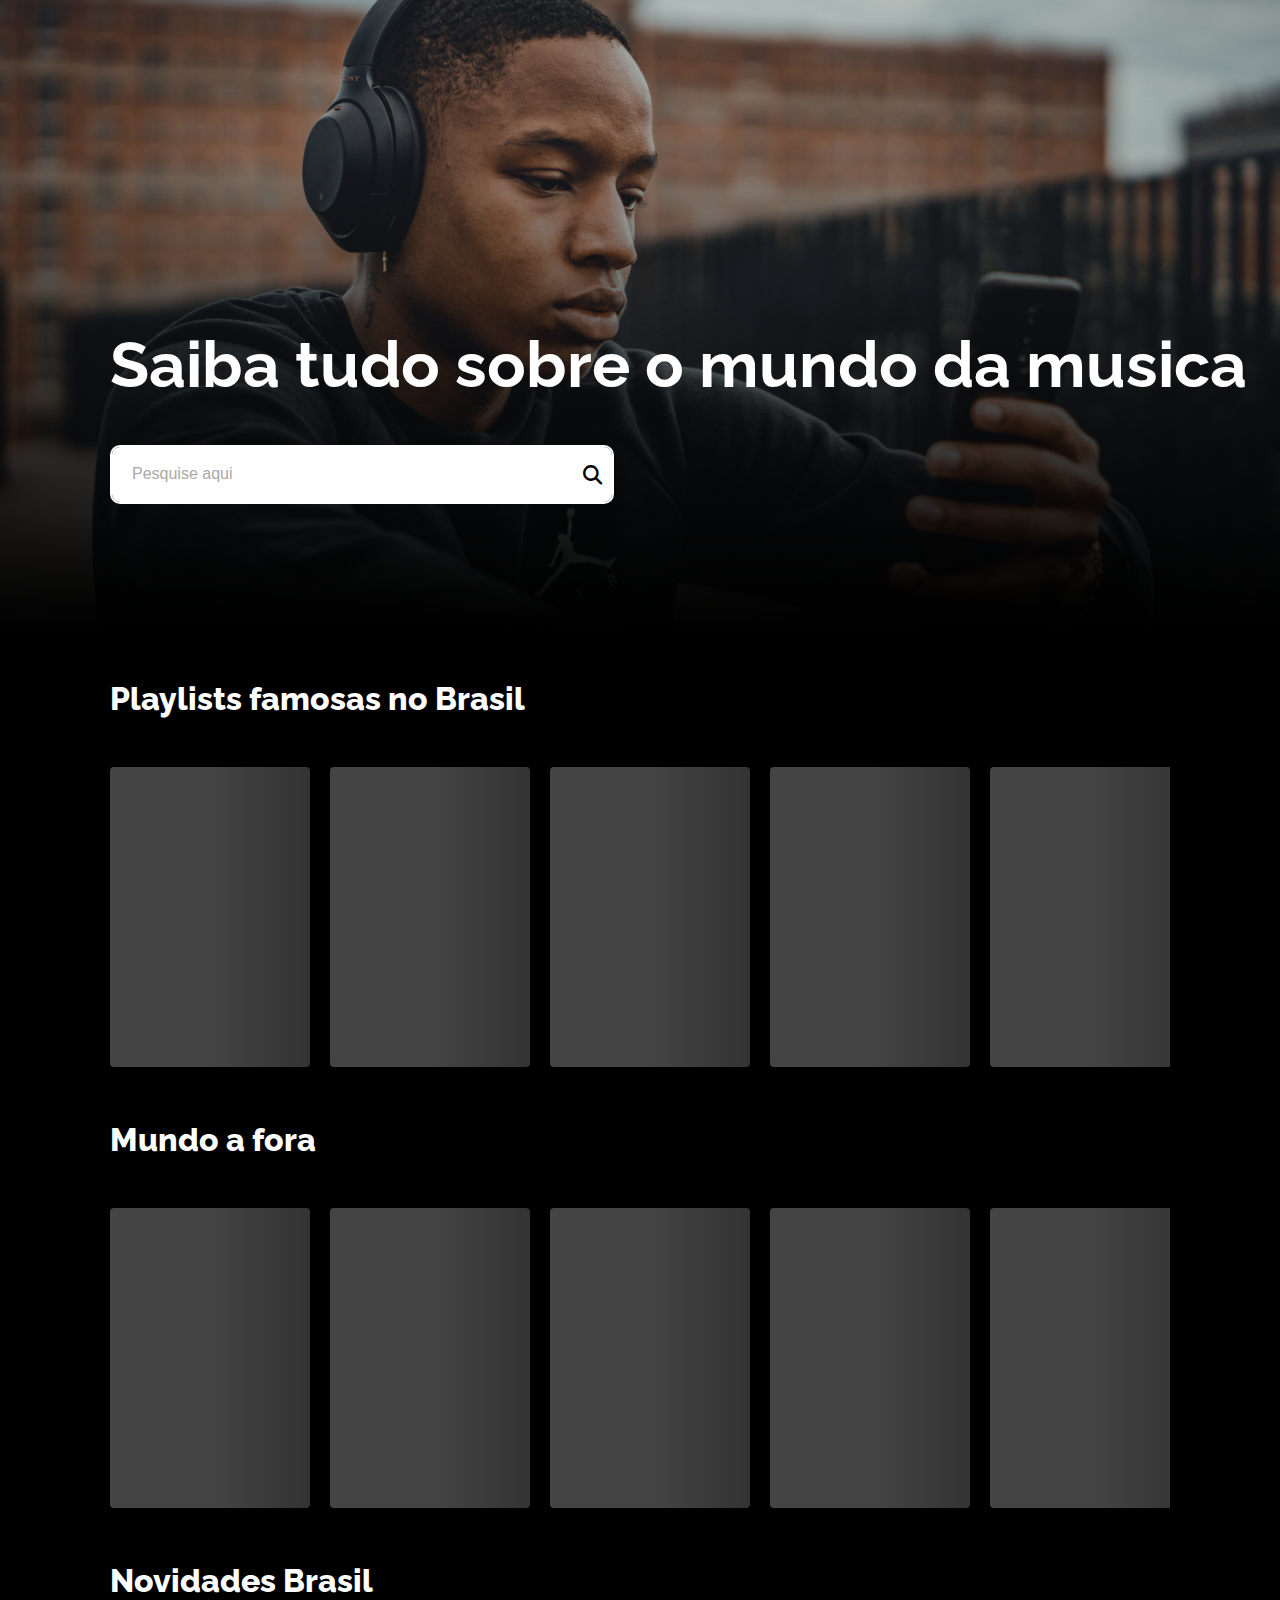
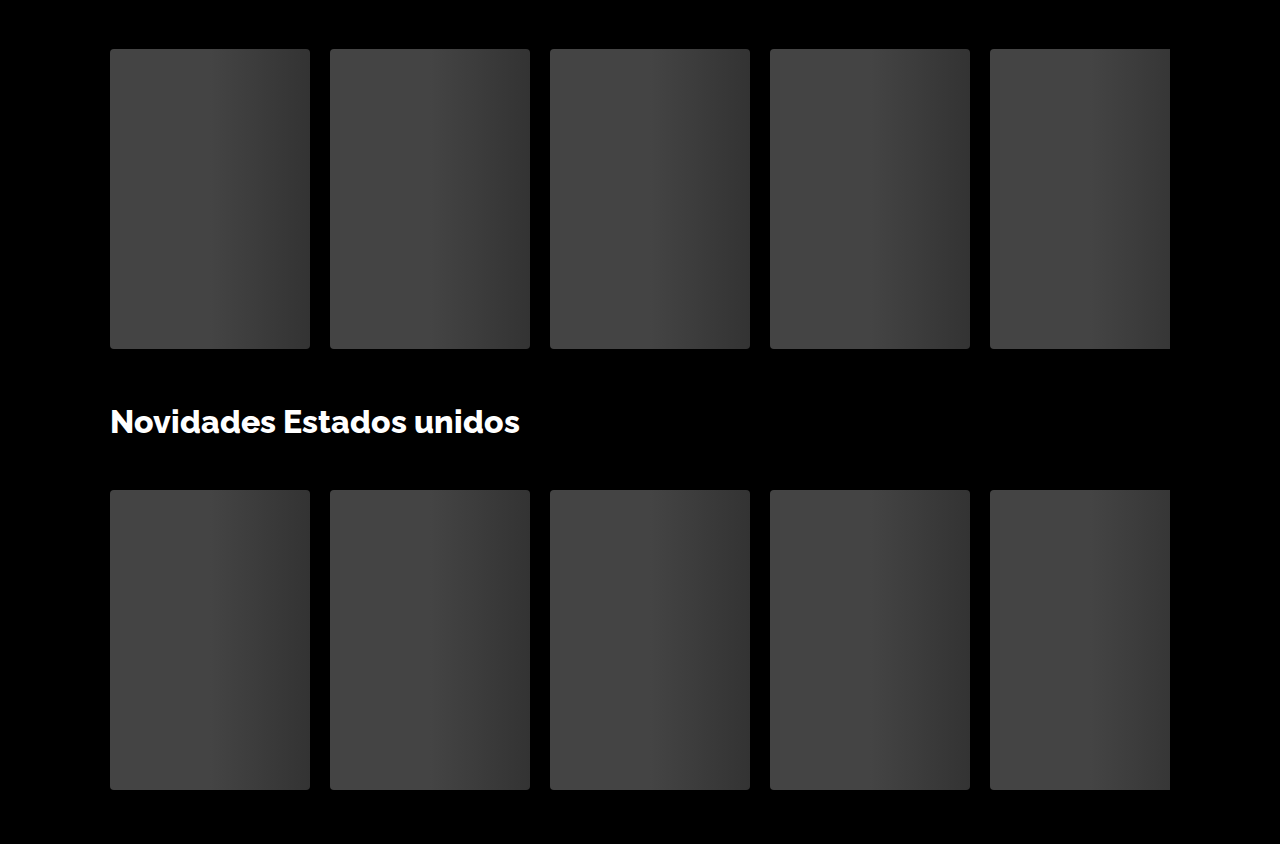
==== index.html @ 25ad22ff "first commit" ====
<!DOCTYPE html>
<html lang="pt-br">

<head>
    <meta charset="UTF-8">
    <meta name="viewport" content="width=device-width, initial-scale=1.0">
    <title>Musician</title>
    <link rel="stylesheet" href="https://cdnjs.cloudflare.com/ajax/libs/OwlCarousel2/2.3.4/assets/owl.carousel.min.css">
    <link rel="stylesheet" href="https://cdnjs.cloudflare.com/ajax/libs/font-awesome/6.5.1/css/all.min.css">
    <link rel="stylesheet" href="style.css">
</head>

<body>
    <nav></nav>
    <section>
        <div class="hero">
            <div class="hero-text">
                <h1>Saiba tudo sobre o mundo da musica</h1>

                <div class="form-control">
                <input type="text" id="search" placeholder="Pesquise aqui">
                <i class="fa-solid fa-magnifying-glass"></i>


                </div>
                <div class="search-results">
                    <div class="search-options"></div>
                </div>

            </div>
            <div class="img">
                <img src="Assets/Listen-to-muic.jpg" alt="">
            </div>
        </div>

        <div class="carousels">

            <div class="carousels-title">
                Playlists famosas no Brasil
            </div>

            <div class="owl-carousel owl-theme skeleton-carousel">
                <div class="item">
                    <div class="card skeleton">
                     
                    </div>
                </div>
            </div>

            <div class="owl-carousel owl-theme" id="playlistsBr">

               

            </div>

            <div class="carousels-title">
                Mundo a fora
            </div>

            <div class="owl-carousel owl-theme skeleton-carousel">
                <div class="item">
                    <div class="card skeleton">
                     
                    </div>
                </div>
            </div>

            <div class="owl-carousel owl-theme" id="world">

            </div>

            <div class="carousels-title">
                Novidades Brasil
            </div>

            <div class="owl-carousel owl-theme skeleton-carousel">
                <div class="item">
                    <div class="card skeleton">
                     
                    </div>
                </div>
            </div>

            <div class="owl-carousel owl-theme" id="novidadesBR">

            </div>

            <div class="carousels-title">
                Novidades Estados unidos
            </div>

            <div class="owl-carousel owl-theme skeleton-carousel">
                <div class="item">
                    <div class="card skeleton">
                     
                    </div>
                </div>
            </div>

            <div class="owl-carousel owl-theme" id="novidadesUS">

            </div>


            

            

         

        
        </div>
    </section>
    <footer></footer>
    <script src="https://cdnjs.cloudflare.com/ajax/libs/jquery/3.7.1/jquery.min.js"></script>
    <script src="https://cdnjs.cloudflare.com/ajax/libs/OwlCarousel2/2.3.4/owl.carousel.min.js"></script>
    <script src="script.js"></script>
</body>

</html>
---- style.css ----
@import url('https://fonts.googleapis.com/css2?family=Montserrat:ital,wght@0,100;0,200;0,300;0,400;0,500;0,600;0,700;0,800;0,900;1,100;1,200;1,300;1,400;1,500;1,600;1,700;1,800;1,900&family=Raleway:ital,wght@0,100;0,200;0,300;0,400;0,500;0,600;0,700;0,800;0,900;1,100;1,200;1,300;1,400;1,500;1,600;1,700;1,800;1,900&family=Roboto:ital,wght@0,100;0,300;0,400;0,500;0,700;0,900;1,100;1,300;1,400;1,500;1,700;1,900&display=swap');

:root {
    --font-family-1: 'Montserrat', sans-serif;
    --font-family-2: 'Raleway', sans-serif;
    --font-family-3: 'Roboto', sans-serif;

    --grey-color:#45474B;
}

a{
    color: initial;
}

body {
    padding: 0;
    margin: 0;
    font-family: var(--font-family-2);
    min-height: 100vh;
    width: 100vw;
    background: black;
    color: white;
    overflow-x: hidden;
}

section{
    position: relative;
}

.hero{
    position: relative;
}
section .hero-text {
    position: absolute;
    left: 110px;
    bottom: 20%;
    z-index: 3;
    font-weight: 600;
    display: flex;
    flex-direction: column;
}

.hero-text h1{
    font-size: 4rem;
    
}

.hero-text .form-control{
    border: 2px solid white;
    border-radius: 10px;
    max-width: 500px;
    height: max-content;
    font-family: var(--font-family-2);
    background: var(--grey-color);
    color: white;
    font-size: 1.2rem;
    position: relative;
    overflow: hidden;
}

.hero-text input{
    width: 100%;
    height: 100%;
    border: none;
    outline: none;
    padding: 20px;
    max-width: 500px;


}

.hero-text input::placeholder{
    font-size: 1rem;
    color: #A9A9A9;
}

.form-control i{
    position: absolute;
    top: 34%;
    right: 10px;
    color: black;
    cursor: pointer;
}

.hero .img{
    height: 70vh;
    position: relative;
}

.hero .img::before{
    position: absolute;
    content: '';
    bottom:  0;
    left: 0;
    width: 100%;
    height: 80%;
    background: linear-gradient(to bottom, transparent, black);  
    z-index: 2;  
}

.hero img{
    width: 100%;
    height: 100%;
    object-fit: cover;
    
}


.carousels{
    margin: 50px;
    padding:  0 60px ;    
    display: flex;
    flex-direction: column;
    gap: 50px;
}

.carousels-title{
    font-size: 2rem;
    font-weight: 800;
}

.card{
    height: 300px;
    width: 200px;
    background: var(--grey-color);
    border-radius: 10px;
    overflow: hidden;
    display: flex;
    flex-direction: column;
    position: relative;
    cursor: pointer;
}

.card-image{
    width: 100%;
    height: 100%;
}

.card-text{
    display: flex;
    flex-direction: column;
    justify-content: end;

    position: absolute;
    bottom: -10px;
    width: 100%;
    height: 100%;
    padding: 60px 10px;
    gap: 10px;
    background-image: linear-gradient(to bottom, transparent, black);


}

.card:hover .card-text{
    display: flex;
    flex-direction: column;
    justify-content: end;
    gap: 10px;
    width: 100%;
    height: 100%;
    background-image: linear-gradient(to bottom, transparent 0%, rgba(0, 0, 0, 0.582) 100%);
    padding: 60px 10px;
    animation: showText 0.3s ease;

}

.card:hover img{
    background-image: linear-gradient(to bottom, transparent, transparent)!important;
    
    animation: animateCardImage  1s;
    scale: 1.1;
}

@keyframes showText {
    to{
        opacity: 1;
    }from{
        opacity: 0;
    }
}

@keyframes animateCardImage {

    0%{
        scale: 1;
    }

    100%{
        scale: 1.1;
    }
    
}

.card .card-text .card-text-title{
    font-size: 1.1rem;
    font-weight: 700;
    color: white;
}

.card-text-about{

    font-weight: 400;

}


.card img{
    width: 100%;
    height: 100%;
    object-fit: cover;
}

.card::-webkit-scrollbar{

    width: 10px;
    background: blue;
    height: 5px;
}

.card.skeleton{

    height: 300px;
    width: 200px;

}

.skeleton {
    background: linear-gradient(-90deg, #444 25%, #333 50%, #444 75%);
    background-size: 200% 100%;
    animation: loading 2.4s ease-in-out infinite;
    border-radius: 4px;
    display: inline-block;
  }

  /* Animação de carregamento */
  @keyframes loading {
    0% {
      background-position: 200% 0;
    }
    100% {
      background-position: -200% 0;
    }
  }
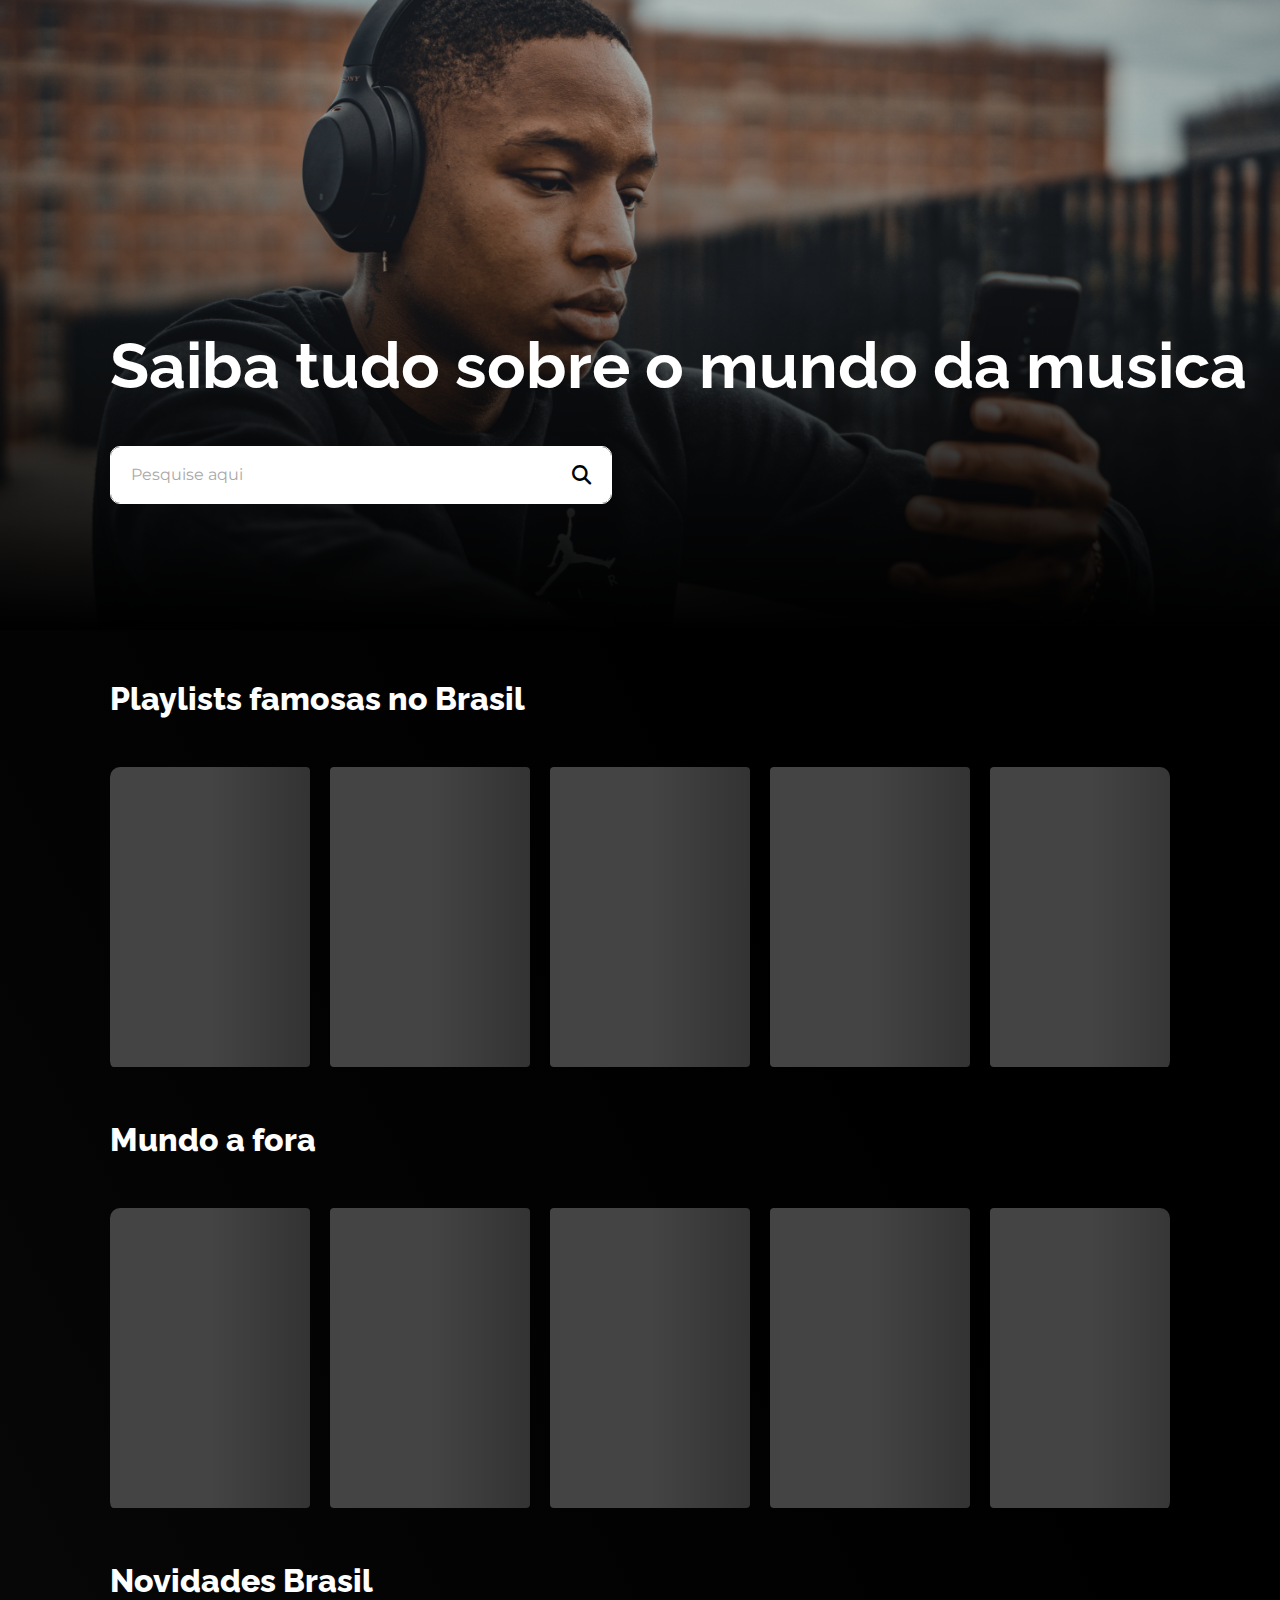
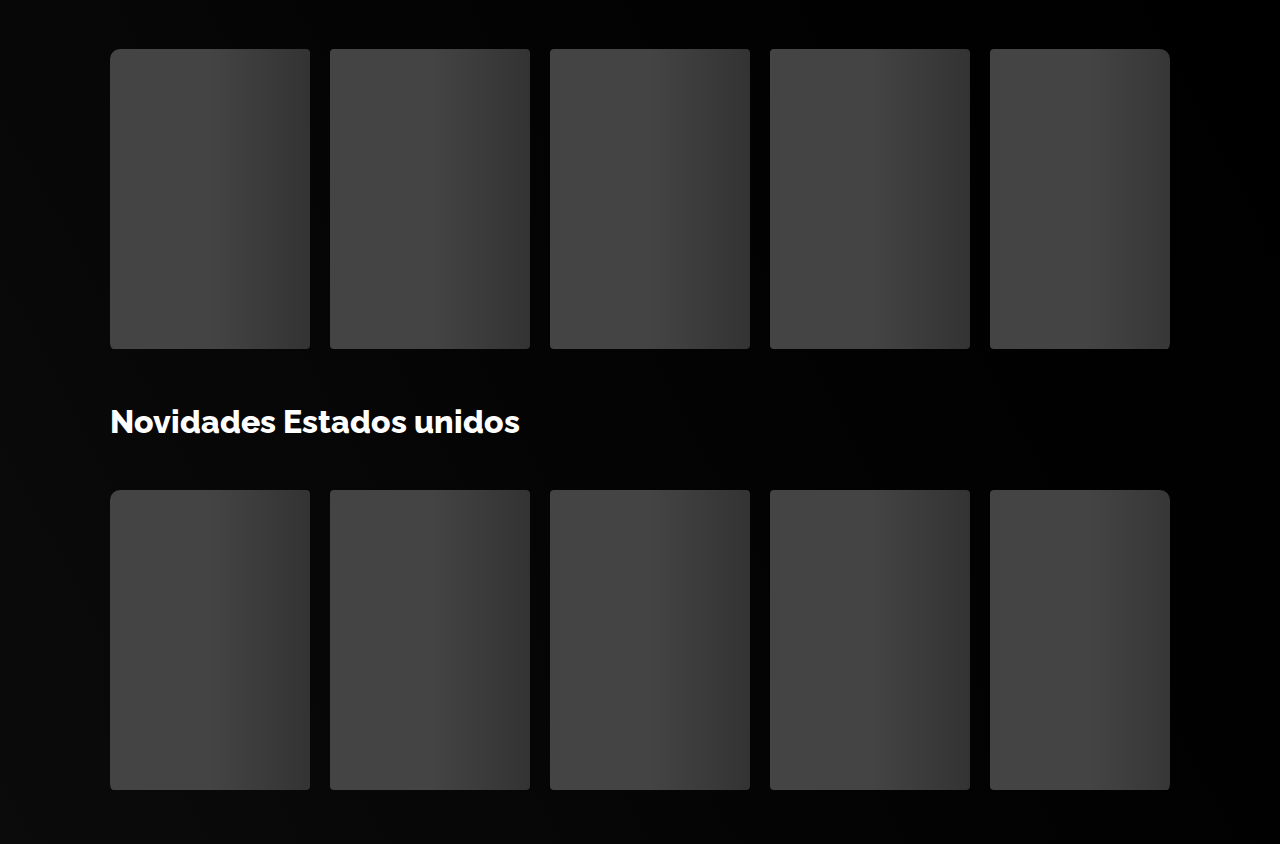
==== commit b16abe85: "ajustes responsivos" ====
--- a/index.html
+++ b/index.html
@@ -17,8 +17,8 @@
             <div class="hero-text">
                 <h1>Saiba tudo sobre o mundo da musica</h1>
 
-                <div class="form-control">
-                <input type="text" id="search" placeholder="Pesquise aqui">
+                <div class="form-control ">
+                <input type="text" id="search" placeholder="Pesquise aqui" maxlength="20">
                 <i class="fa-solid fa-magnifying-glass"></i>
 
 
--- a/style.css
+++ b/style.css
@@ -18,7 +18,7 @@
     font-family: var(--font-family-2);
     min-height: 100vh;
     width: 100vw;
-    background: black;
+    background-image: linear-gradient(to left bottom, #000000, #000000, #000000, #000000, #000000, #010101, #020202, #030303, #050505, #070707, #090909, #0b0b0b);
     color: white;
     overflow-x: hidden;
 }
@@ -46,7 +46,7 @@
 }
 
 .hero-text .form-control{
-    border: 2px solid white;
+    border: 1px solid white;
     border-radius: 10px;
     max-width: 500px;
     height: max-content;
@@ -58,6 +58,15 @@
     overflow: hidden;
 }
 
+.form-control.error{
+    border: 1px solid red;
+}
+
+.form-control.error input::placeholder, .form-control.error i{
+    color: red;
+}
+
+
 .hero-text input{
     width: 100%;
     height: 100%;
@@ -65,7 +74,7 @@
     outline: none;
     padding: 20px;
     max-width: 500px;
-
+    font-family: var(--font-family-1);
 
 }
 
@@ -77,9 +86,10 @@
 .form-control i{
     position: absolute;
     top: 34%;
-    right: 10px;
+    right: 20px;
     color: black;
     cursor: pointer;
+    background: white;
 }
 
 .hero .img{
@@ -196,6 +206,7 @@
     font-size: 1.1rem;
     font-weight: 700;
     color: white;
+    width: 90%;
 }
 
 .card-text-about{
@@ -216,6 +227,10 @@
     width: 10px;
     background: blue;
     height: 5px;
+}
+
+.owl-carousel .owl-stage-outer{
+    border-radius: 10px!important;
 }
 
 .card.skeleton{
@@ -241,4 +256,41 @@
     100% {
       background-position: -200% 0;
     }
+  }
+
+
+  @media screen and (max-width: 598px) {
+
+    .hero-text{
+        left: 50px!Important;
+    }
+
+    .form-control{
+        width: 84%;
+    }
+
+    .hero-text h1{
+        font-size: 1.2rem ;
+    }
+
+    .carousels{
+        padding: 0 0!important;
+    }
+    
+  }
+
+
+
+  @media screen and (max-width: 778px) {
+
+    .hero-text h1{
+        font-size: 2rem;
+        width: 80%;
+
+    }
+
+    .form-control{
+        width: 80%;
+    }
+    
   }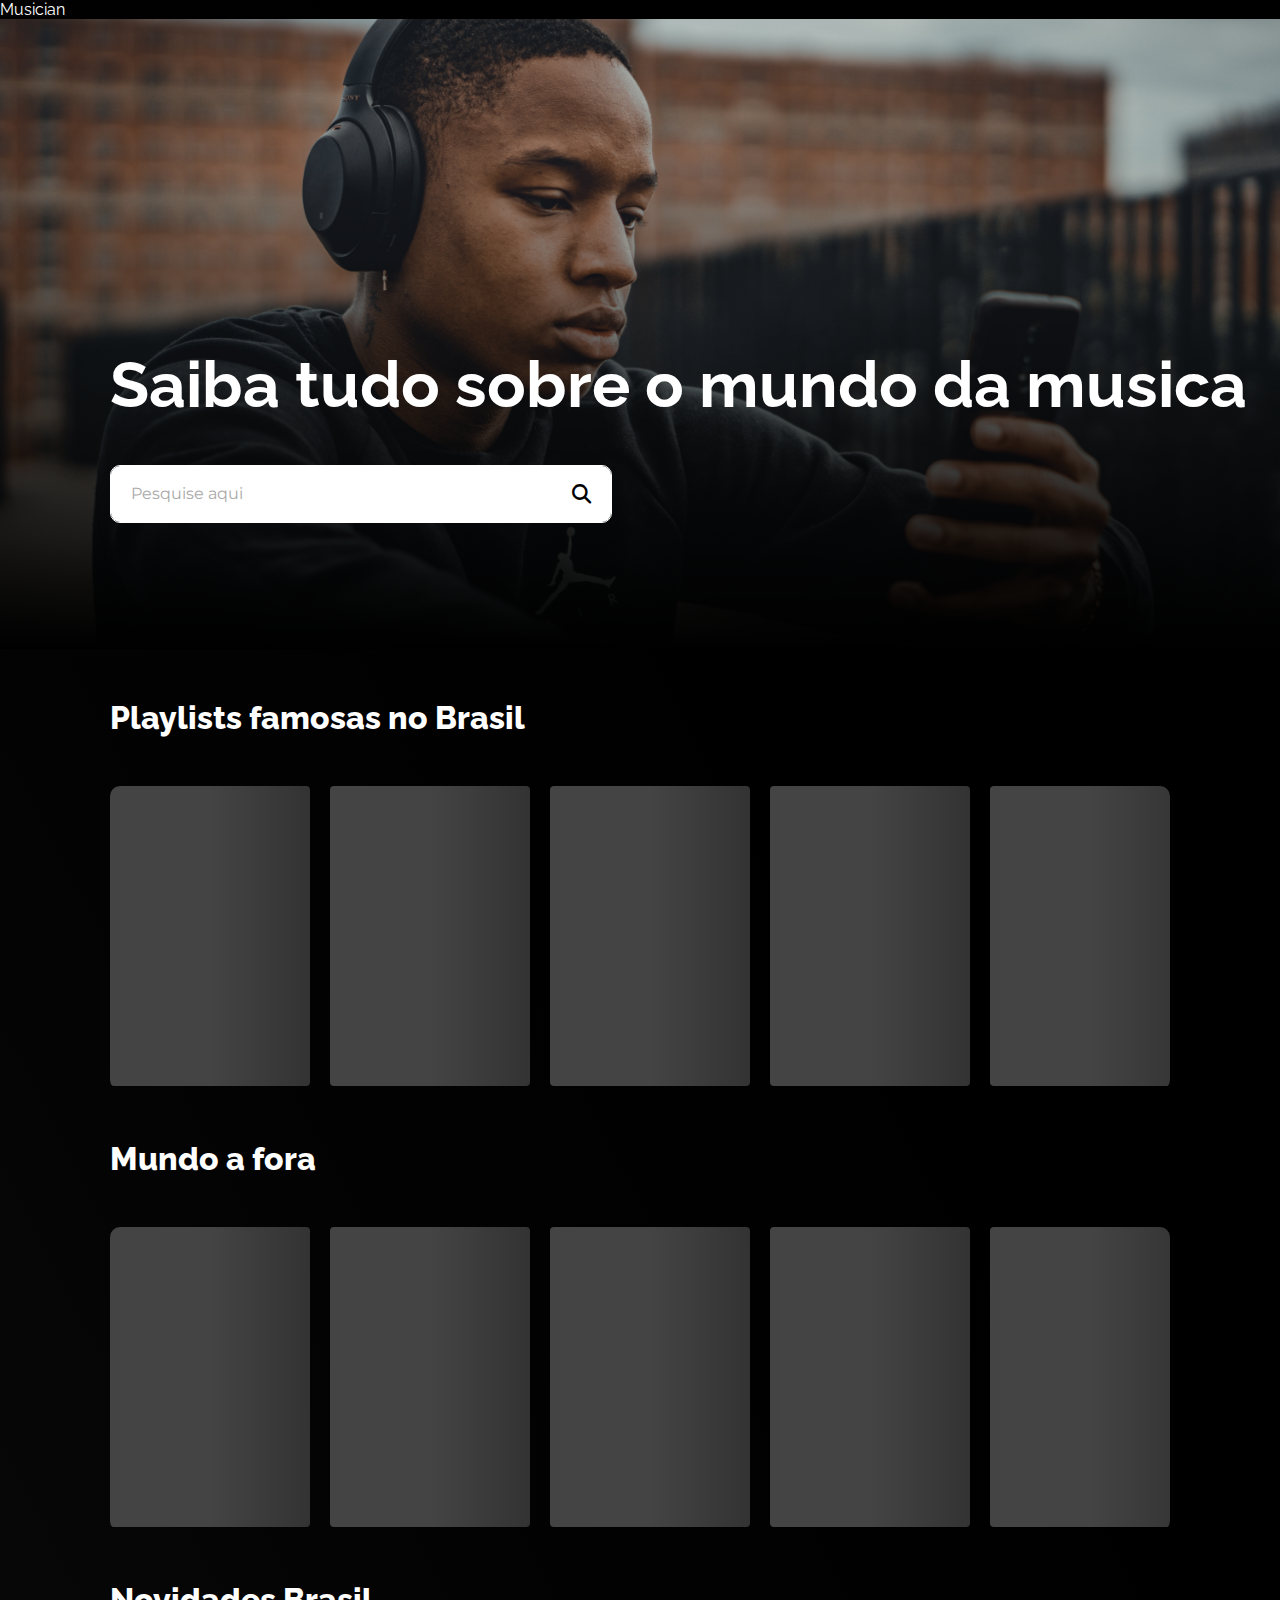
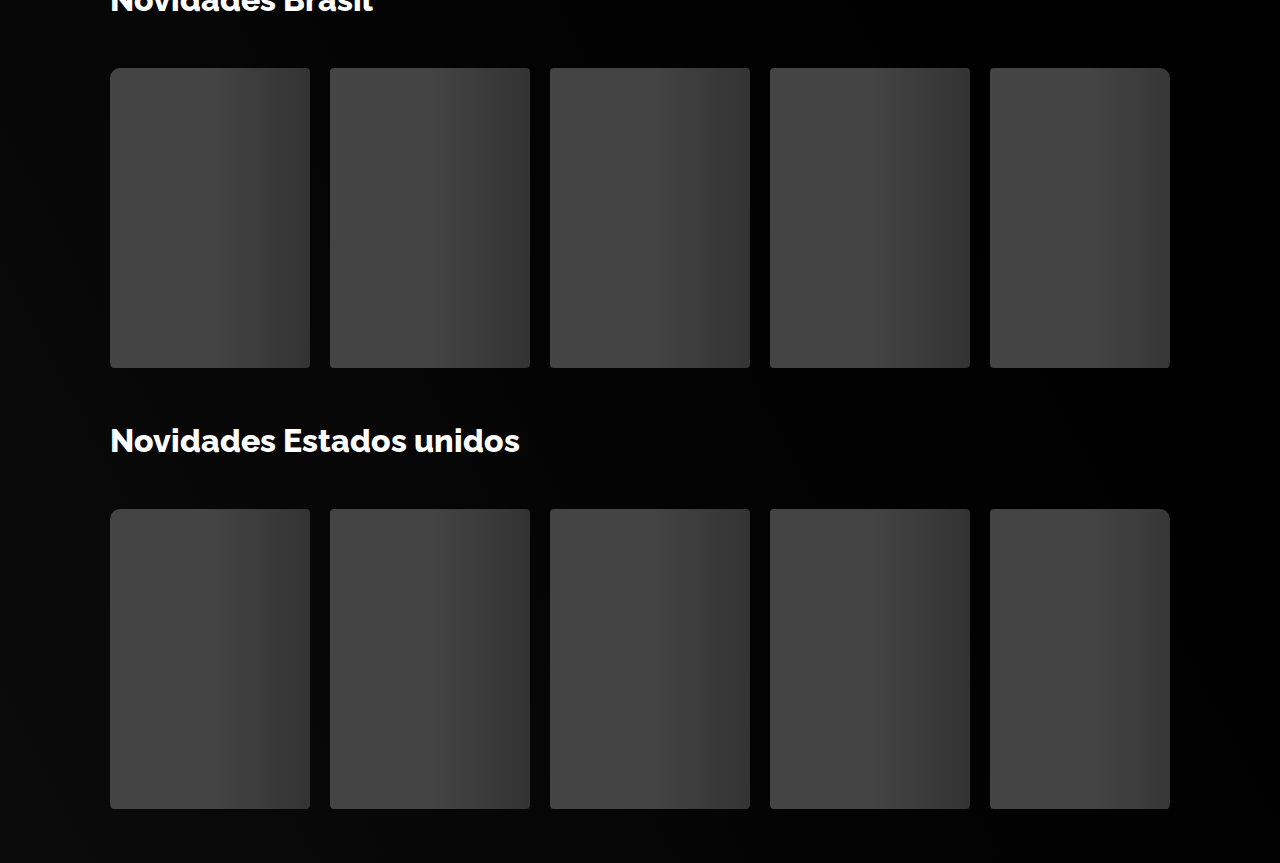
==== commit 79a1bf5d: "ajustes responsivos 2" ====
--- a/index.html
+++ b/index.html
@@ -11,9 +11,13 @@
 </head>
 
 <body>
-    <nav></nav>
+    <nav><div class="logo">
+        <div class="logo-image"></div>
+        <div class="logo-text">Musician</div>
+    </div></nav>
     <section>
         <div class="hero">
+            
             <div class="hero-text">
                 <h1>Saiba tudo sobre o mundo da musica</h1>
 
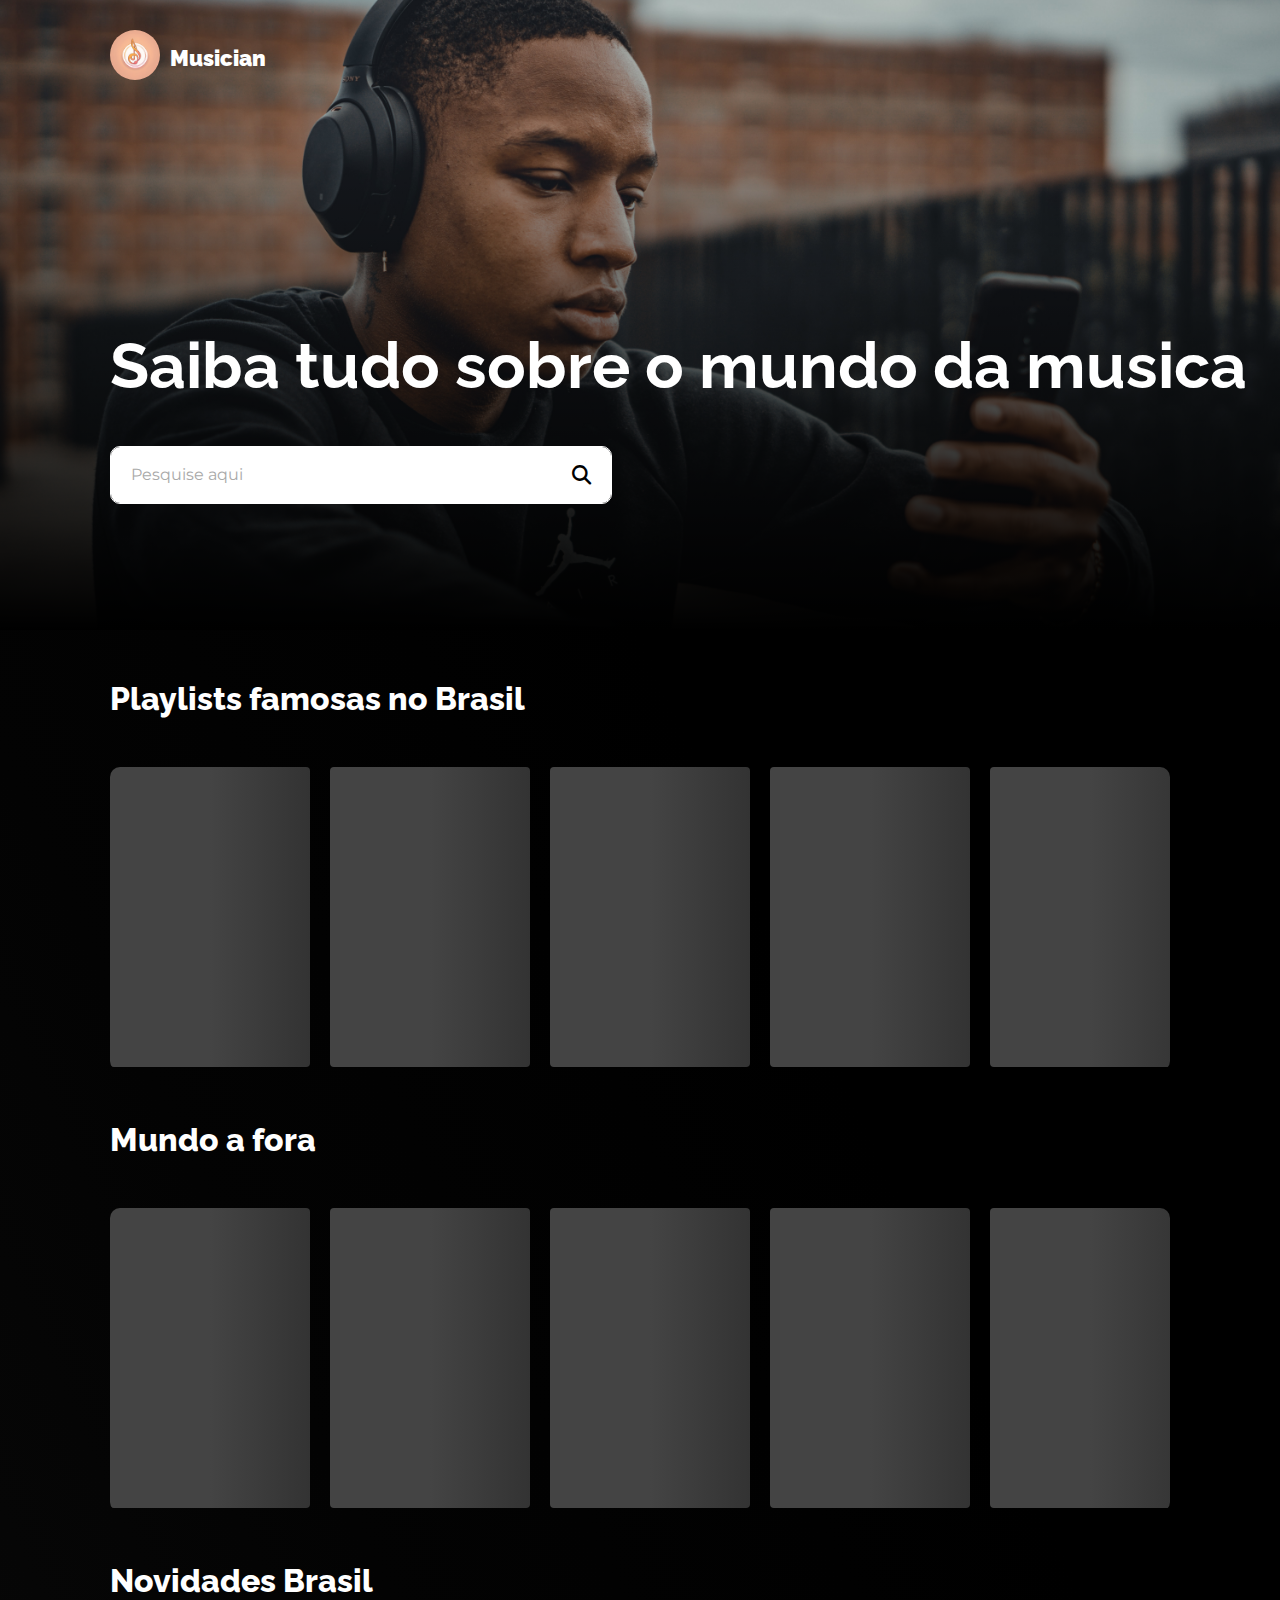
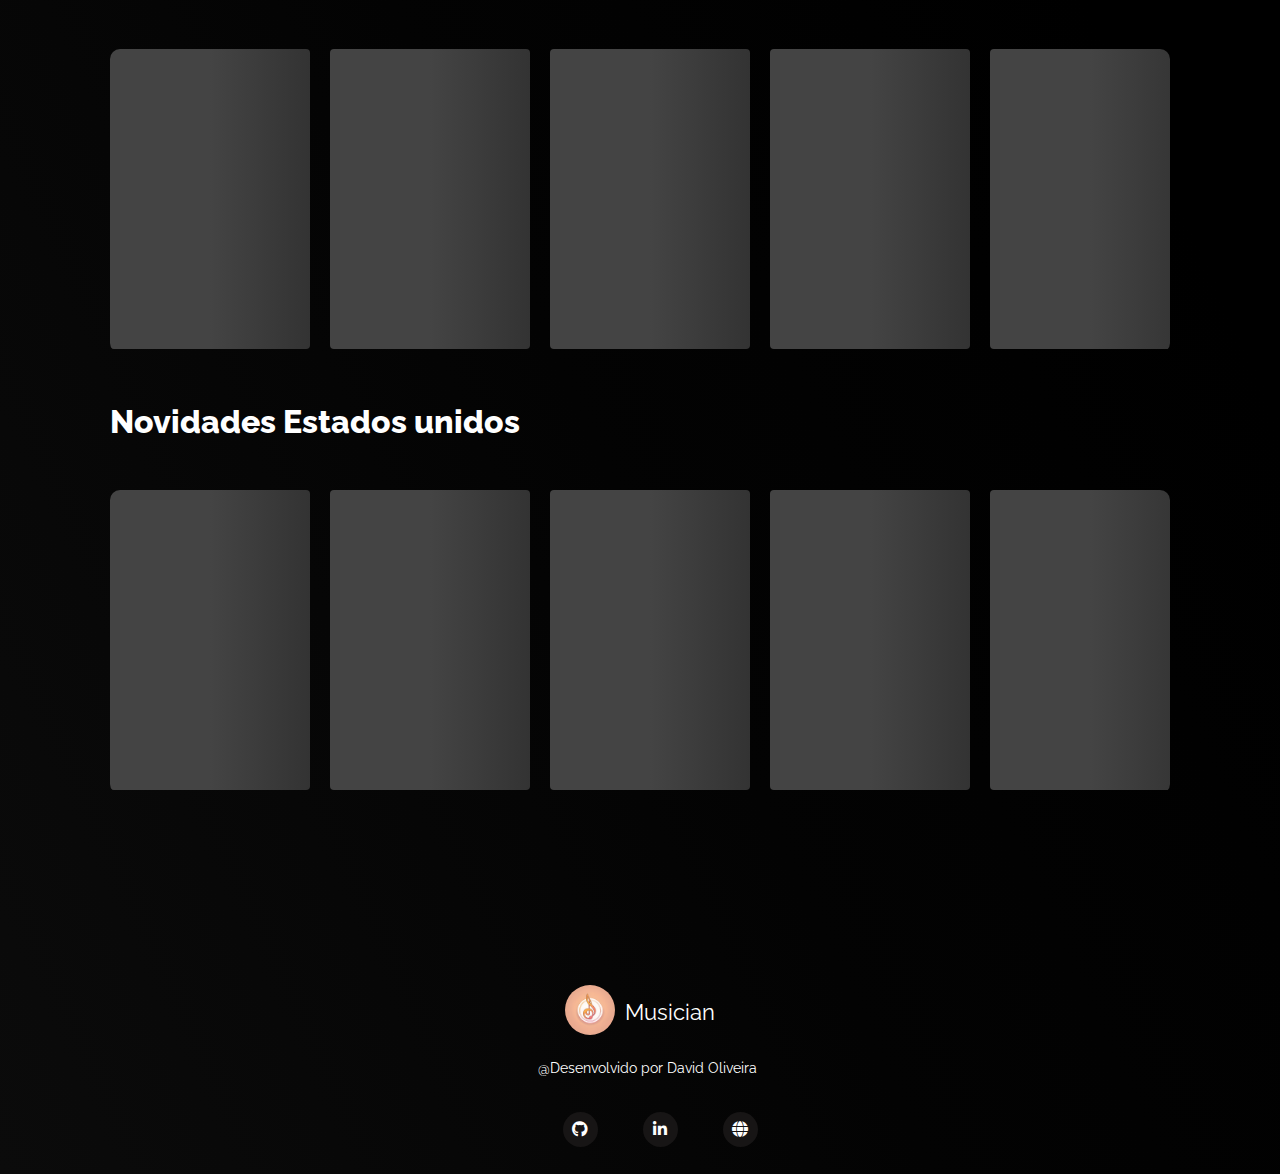
==== commit 1c789692: "adicionando favicon" ====
--- a/index.html
+++ b/index.html
@@ -8,13 +8,18 @@
     <link rel="stylesheet" href="https://cdnjs.cloudflare.com/ajax/libs/OwlCarousel2/2.3.4/assets/owl.carousel.min.css">
     <link rel="stylesheet" href="https://cdnjs.cloudflare.com/ajax/libs/font-awesome/6.5.1/css/all.min.css">
     <link rel="stylesheet" href="style.css">
+    <link rel="shortcut icon" href="Assets/favicon.ico" type="image/x-icon">
 </head>
 
 <body>
-    <nav><div class="logo">
-        <div class="logo-image"></div>
-        <div class="logo-text">Musician</div>
-    </div></nav>
+    <nav><a href="/">
+        <div class="logo">
+            <div class="logo-image">
+                <img src="Assets/musician-logo.jpg" alt="">
+            </div>
+            <div class="logo-text">Musician</div>
+        </div>
+    </a></nav>
     <section>
         <div class="hero">
             
@@ -115,7 +120,22 @@
         
         </div>
     </section>
-    <footer></footer>
+    <footer>
+        <div class="logo">
+            <div class="logo-image">
+                <img src="Assets/musician-logo.jpg" alt="">
+            </div>
+            <div class="logo-text">Musician</div>
+        </div>
+        <div class="copyright">@Desenvolvido por David Oliveira</div>
+        <div class="socials">
+            <ul>
+                <li><a href="https://github.com/daviProgramming" target="_blank"><i class="fa-brands fa-github"></i></a></li>
+                <li><a href="https://www.linkedin.com/in/davidoliveiradev/"><i class="fa-brands fa-linkedin-in"></i></a></li>
+                <li><a href="https://daviddenisson.com.br/"><i class="fa-solid fa-globe"></i></a></li>
+            </ul>
+        </div>
+    </footer>
     <script src="https://cdnjs.cloudflare.com/ajax/libs/jquery/3.7.1/jquery.min.js"></script>
     <script src="https://cdnjs.cloudflare.com/ajax/libs/OwlCarousel2/2.3.4/owl.carousel.min.js"></script>
     <script src="script.js"></script>
--- a/style.css
+++ b/style.css
@@ -10,7 +10,35 @@
 
 a{
     color: initial;
-}
+    text-decoration:none;
+}
+
+
+nav{
+    position: absolute;
+    top: 30px;
+    z-index: 2;
+    left: 110px;
+    font-size: 1.4rem;
+    font-weight: 900;
+    
+}
+
+nav .logo{
+    display: flex;
+    flex-direction: row;
+    align-items: center;
+    gap: 10px;
+    color: white!important;
+}
+
+
+
+nav img{
+    height: 50px;
+    border-radius: 300px;
+}
+nav{}
 
 body {
     padding: 0;
@@ -129,6 +157,7 @@
     font-weight: 800;
 }
 
+
 .card{
     height: 300px;
     width: 200px;
@@ -293,4 +322,120 @@
         width: 80%;
     }
     
+  }
+
+
+  footer{
+    margin-top: 180px;
+    width: 100vw;
+    height: 200px;
+    display: flex;
+    flex-direction: column;
+    justify-content: center;
+    align-items: center;
+    gap: 20px;
+  }
+
+  footer .logo img{
+    height: 50px;
+    border-radius: 300px;
+  }
+
+  footer .logo{
+    display: flex;
+    flex-direction: row;
+    align-items: center;
+    gap: 10px;
+  }
+
+  .logo-text{
+    font-size: 1.4rem;
+  }
+
+  footer ul{
+    list-style: none;
+    display: flex;
+    flex-direction: row;
+    gap: 15px;
+  }
+  .copyright{
+    font-size: 0.9rem;
+    margin-left: 15px;
+  }
+
+  
+  footer ul li{
+    position: relative;
+    display: block;
+    color: #ffffff;
+    height: 35px;
+    width: 35px;
+    background: #171515;
+    line-height: 60px;
+    border-radius: 50%;
+    margin: 0 15px;
+    cursor: pointer;
+    transition: .5s;
+    display: flex;
+    justify-content: center;
+    align-items: center;
+  }
+
+  footer ul li a{
+    color: white;
+  }
+  
+  footer ul li:before{
+    position: absolute;
+    content: '';
+    top: 0;
+    left: 0;
+    height: inherit;
+    width: inherit;
+    background: #d35400;
+    border-radius: 50%;
+    transform: scale(.9);
+    z-index: -1;
+    transition: .5s;
+  }
+
+  ul li:nth-child(1):before{
+    background: #4267B2;
+  }
+  ul li:nth-child(2):before{
+    background: #1DA1F2;
+  }
+  ul li:nth-child(3):before{
+    background: #E1306C;
+  }
+
+  ul li:hover:before{
+    filter: blur(3px);
+    transform: scale(1.2);
+    /* box-shadow: 0 0 15px #d35400; */
+  }
+  ul li:nth-child(1):hover:before{
+    box-shadow: 0 0 15px #4267B2;
+  }
+  ul li:nth-child(2):hover:before{
+    box-shadow: 0 0 15px #1DA1F2;
+  }
+  ul li:nth-child(3):hover:before{
+    box-shadow: 0 0 15px #E1306C;
+  }
+
+  ul li:nth-child(1):hover{
+    color: #456cba;
+    box-shadow: 0 0 15px #4267B2;
+    text-shadow: 0 0 15px #4267B2;
+  }
+  ul li:nth-child(2):hover{
+    color: #26a4f2;
+    box-shadow: 0 0 15px #1DA1F2;
+    text-shadow: 0 0 15px #1DA1F2;
+  }
+  ul li:nth-child(3):hover{
+    color: #e23670;
+    box-shadow: 0 0 15px #E1306C;
+    text-shadow: 0 0 15px #E1306C;
   }